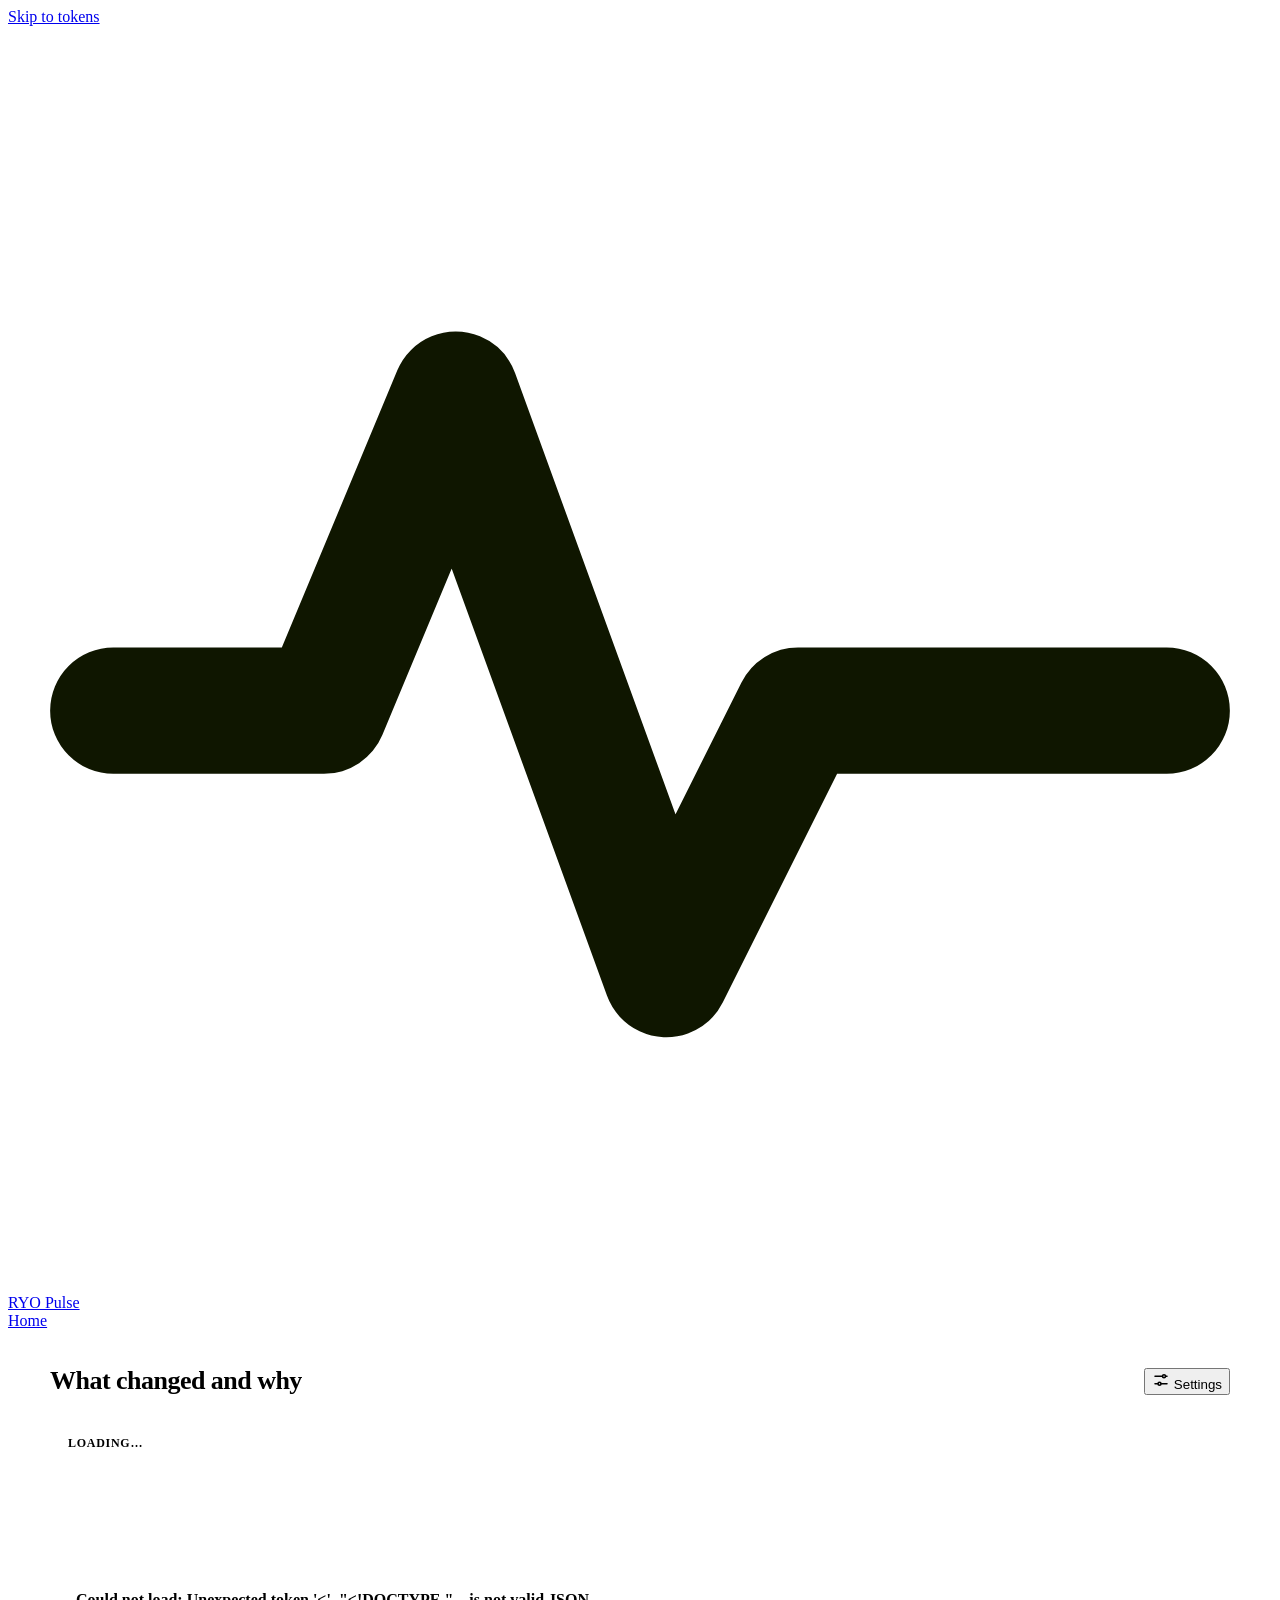
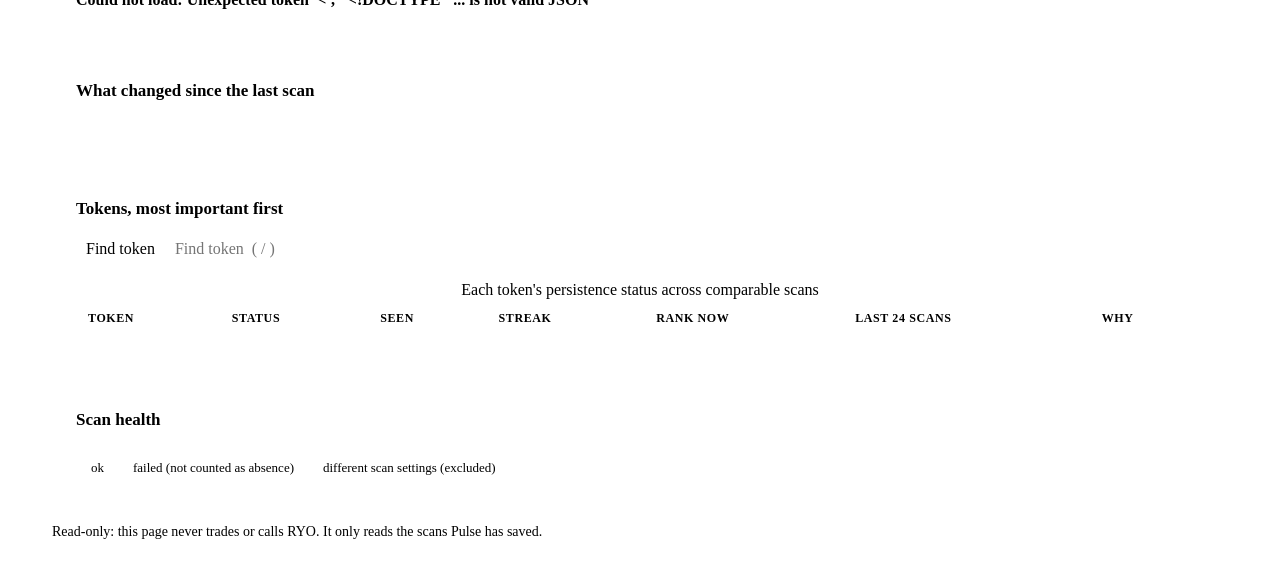
==== src/ryo_pulse/web/board.html @ be068321 "Top bar: no menu on the landing page; dashboard shows only Home" ====
<!doctype html>
<html lang="en">
<head>
<meta charset="utf-8">
<meta name="viewport" content="width=device-width, initial-scale=1">
<title>RYO Pulse · Dashboard</title>
<link rel="icon" href="data:image/svg+xml,%3Csvg xmlns='http://www.w3.org/2000/svg' viewBox='0 0 32 32'%3E%3Crect width='32' height='32' rx='9' fill='%23c5ff4a'/%3E%3Cpath d='M5 17h5l3-7 5 13 3-6h6' fill='none' stroke='%230f1600' stroke-width='2.6' stroke-linecap='round' stroke-linejoin='round'/%3E%3C/svg%3E">
<link rel="stylesheet" href="/static/theme.css">
<style>
header.page,main{max-width:1180px;margin:0 auto;padding:16px}
main{padding-top:28px;padding-bottom:40px;display:grid;gap:24px}
header.page{display:grid;gap:24px;padding-top:36px}
.title-row{display:flex;gap:10px 16px;align-items:center;justify-content:space-between}
#openSettings{flex:none}
.facts{display:grid;grid-template-columns:repeat(4,1fr);gap:16px;margin:0}
.fact{background:var(--panel);border:1px solid var(--line);border-radius:14px;padding:16px 18px;min-width:0}
.fact dt{font-size:12px;font-weight:700;letter-spacing:.06em;text-transform:uppercase;color:var(--muted)}
.fact dd{margin:8px 0 0;font-size:20px;font-weight:800;letter-spacing:-.01em;font-variant-numeric:tabular-nums;overflow-wrap:anywhere}
.fact dd small{display:block;font-size:13px;font-weight:500;color:var(--muted);letter-spacing:0}
h1{font-size:26px;margin:0;letter-spacing:-.02em;font-weight:850}
h2{font-size:17px;margin:0 0 16px}
main section{background:var(--panel);border:1px solid var(--line);border-radius:16px;padding:24px 26px;margin:0;box-shadow:var(--shadow)}
.alert{border-color:var(--fail)}
.alert p{margin:0;color:var(--fail);font-weight:600}
.changes{list-style:none;margin:0;padding:0;display:grid;gap:12px}
.changes li{display:flex;flex-wrap:wrap;gap:6px 14px;align-items:center}
.changes .why{color:var(--muted);font-size:14px}
.tok{font-weight:700;font-variant-numeric:tabular-nums;min-width:4.5em}
.arrow{color:var(--muted)}
.inout{margin:10px 0 0;color:var(--muted);font-size:14px}
.filters{display:flex;flex-wrap:wrap;gap:10px;align-items:center;margin-bottom:18px}
#filterBtns{display:flex;flex-wrap:wrap;gap:10px}
.filters button,.sbtn{font:inherit;font-size:14px;font-weight:600;background:var(--chip);color:var(--ink);border:1px solid var(--line);border-radius:9px;padding:6px 12px;cursor:pointer}
.filters button:hover,.sbtn:hover{border-color:var(--muted)}
.filters button[aria-pressed="true"]{background:var(--accent);color:var(--accent-ink);border-color:var(--accent);font-weight:800}
.sbtn.primary{background:var(--accent);color:var(--accent-ink);border-color:var(--accent);font-weight:800}
.filters input{font:inherit;padding:5px 10px;border:1px solid var(--line);border-radius:8px;background:var(--panel);color:var(--ink);min-width:12em}
.tablewrap{overflow-x:auto}
table{width:100%;border-collapse:collapse;font-variant-numeric:tabular-nums}
th,td{text-align:left;padding:12px 12px;border-bottom:1px solid var(--line);vertical-align:top}
th{font-size:12px;text-transform:uppercase;letter-spacing:.05em;color:var(--muted);font-weight:600}
tr.watched td:first-child{box-shadow:inset 3px 0 0 var(--accent)}
tbody tr:not(.detail):hover td{background:var(--chip)}
.rowbtn{all:unset;cursor:pointer;font-weight:700}
.rowbtn:focus-visible{outline:3px solid var(--focus);outline-offset:2px}
.presence{display:flex;gap:2px}
.presence i{width:7px;height:16px;border-radius:2px;background:var(--cell-off)}
.presence i.on{background:var(--cell-on);box-shadow:inset 0 0 0 1.5px var(--cell-edge)}
.why{color:var(--muted)}
.detail td{background:var(--chip);font-size:14px}
.detail ul{margin:4px 0;padding-left:18px}
code{word-break:break-all}
.muted code{white-space:nowrap;word-break:normal}
.timeline{display:flex;flex-wrap:wrap;gap:4px;margin:0 0 14px}
.timeline i{width:12px;height:12px;border-radius:2px}
.timeline .ok{background:var(--ok)} .timeline .failed{background:var(--fail)} .timeline .drifted{background:var(--drift)}
.legend{display:flex;gap:14px;color:var(--muted);font-size:13px;flex-wrap:wrap}
.legend span::before{content:"";display:inline-block;width:10px;height:10px;border-radius:2px;margin-right:5px;vertical-align:-1px}
.legend .ok::before{background:var(--ok)} .legend .failed::before{background:var(--fail)} .legend .drifted::before{background:var(--drift)}
.title{display:flex;flex-wrap:wrap;align-items:center;gap:8px 14px}
dialog{background:var(--panel);color:var(--ink);border:1px solid var(--line);border-radius:16px;box-shadow:var(--shadow);padding:26px 28px;width:min(640px,calc(100vw - 32px))}
.note{margin:0 2px;font-size:14px}
dialog::backdrop{background:rgba(0,0,0,.6)}
dialog h2{font-size:20px;margin:0 0 4px}
dialog > p{margin:0}
.actions{grid-column:1/-1;margin-top:6px;display:flex;gap:10px;justify-content:flex-end;flex-wrap:wrap}

form.grid{display:grid;grid-template-columns:repeat(auto-fit,minmax(200px,1fr));gap:18px 20px;margin-top:20px}
form.grid label{display:grid;gap:6px;font-size:14px}
form.grid input{font:inherit;padding:8px 10px;border:1px solid var(--line);border-radius:6px;background:var(--panel);color:var(--ink)}
form.grid .hint{color:var(--muted);font-size:12px}
.muted{color:var(--muted)}
@media (max-width:900px){.facts{grid-template-columns:repeat(2,1fr)}}
@media (max-width:640px){
  main section{padding:20px 18px}
  main{gap:18px}
  header.page{gap:18px;padding-top:28px}
  .facts{gap:12px}
  .hide-sm{display:none}
  /* phone: each token becomes a small card, the reason gets the full width */
  thead{display:none}
  tbody tr:not(.detail){display:grid;grid-template-columns:1fr auto auto;column-gap:14px;row-gap:6px;align-items:center;padding:14px 0;border-bottom:1px solid var(--line)}
  tbody tr:not(.detail) td{border:0;padding:2px 0}
  tbody tr:not(.detail) td.hide-sm{display:none}
  tbody td.why{grid-column:1/-1;font-size:14px}
  tbody tr.detail{display:block}
  tbody tr.detail td{display:block}
}
</style>
</head>
<body>
<a class="skip" href="#board">Skip to tokens</a>
<div class="topbar">
  <div class="wrap">
    <a class="brand" href="/" aria-label="RYO Pulse home">
      <span class="logo" aria-hidden="true"><svg viewBox="0 0 24 24"><path d="M2 13h4l2.5-6 4 11 2.5-5H22" fill="none" stroke="#0f1600" stroke-width="2.4" stroke-linecap="round" stroke-linejoin="round"/></svg></span>
      RYO Pulse
    </a>
    <nav class="nav" aria-label="Main">
      <a href="/">Home</a>
    </nav>
  </div>
</div>
<header class="page">
  <div class="title-row">
    <div class="title"><h1>What changed and why</h1><span id="source"></span></div>
    <button class="btn" type="button" id="openSettings" aria-haspopup="dialog" title="Settings (s)">
      <svg viewBox="0 0 24 24" width="18" height="18" aria-hidden="true"><g fill="none" stroke="currentColor" stroke-width="2" stroke-linecap="round"><path d="M4 7h10M18 7h2M4 17h4M12 17h8"/><circle cx="16" cy="7" r="2"/><circle cx="10" cy="17" r="2"/></g></svg>
      Settings
    </button>
  </div>
  <dl class="facts" id="meta" aria-label="About these scans"><div class="fact"><dt>Loading…</dt></div></dl>
</header>
<main>
  <p id="live" class="sr" aria-live="polite"></p>
  <section id="alert" class="alert" hidden><p id="alertText"></p></section>

  <section class="changes-box" aria-labelledby="h-changes">
    <h2 id="h-changes">What changed since the last scan</h2>
    <ul class="changes" id="changes"></ul>
    <p class="inout" id="inout"></p>
  </section>

  <section aria-labelledby="h-board" id="board" tabindex="-1">
    <h2 id="h-board">Tokens, most important first</h2>
    <div class="filters" role="group" aria-label="Filter by status">
      <span id="filterBtns"></span>
      <label class="sr" for="q">Find token</label>
      <input id="q" type="search" placeholder="Find token  ( / )" autocomplete="off">
    </div>
    <div class="tablewrap">
      <table>
        <caption class="sr">Each token's persistence status across comparable scans</caption>
        <thead><tr>
          <th scope="col">Token</th><th scope="col">Status</th><th scope="col">Seen</th>
          <th scope="col" class="hide-sm">Streak</th><th scope="col" class="hide-sm">Rank now</th>
          <th scope="col" class="hide-sm">Last 24 scans</th><th scope="col">Why</th>
        </tr></thead>
        <tbody id="rows"></tbody>
      </table>
    </div>
  </section>

  <section aria-labelledby="h-health">
    <h2 id="h-health">Scan health</h2>
    <div class="timeline" id="timeline" role="img"></div>
    <div class="legend"><span class="ok">ok</span><span class="failed">failed (not counted as absence)</span><span class="drifted">different scan settings (excluded)</span></div>
  </section>

  <p class="muted note">Read-only: this page never trades or calls RYO. It only reads the scans Pulse has saved.</p>
</main>

<dialog id="settingsDlg" aria-labelledby="h-settings">
  <h2 id="h-settings">Settings</h2>
  <p class="muted">Which scans to use, when a token counts as persistent, and tokens to pin.</p>
      <form class="grid" id="settings">
        <label>Window (newest scans)<input name="window" type="number" min="1" placeholder="all"><span class="hint">Blank = every stored scan</span></label>
        <label>Min comparable scans<input name="min_valid" type="number" min="1"><span class="hint">Fewer → insufficient</span></label>
        <label>Min coverage<input name="min_coverage" type="number" min="0" max="1" step="0.05"><span class="hint">Good scans ÷ all scans</span></label>
        <label>Persistent ratio<input name="persistent_ratio" type="number" min="0.05" max="1" step="0.05"><span class="hint">Seen ÷ comparable scans</span></label>
        <label>Persistent min hits<input name="persistent_min_hits" type="number" min="1"><span class="hint">Times seen, at least</span></label>
        <label>Watchlist<input name="watch" type="text" placeholder="BTC, SOL, INJ"><span class="hint">Pinned to the top, even if never seen</span></label>
        <div class="actions"><button class="sbtn" type="button" id="reset">Defaults</button><button class="sbtn" type="button" id="closeSettings">Cancel</button><button class="sbtn primary" type="submit">Apply</button></div>
      </form>
</dialog>
<script>
(() => {
  const ORDER = ["emerging","persistent","transient","absent","insufficient"];
  const LABEL = {emerging:"emerging",persistent:"persistent",transient:"transient",absent:"absent",insufficient:"insufficient"};
  const KEY = "ryo-pulse-settings";
  const $ = (id) => document.getElementById(id);
  const el = (tag, attrs = {}, ...kids) => {
    const n = document.createElement(tag);
    for (const [k, v] of Object.entries(attrs)) {
      if (k === "class") n.className = v; else if (k === "text") n.textContent = v; else n.setAttribute(k, v);
    }
    for (const k of kids) if (k != null) n.append(k);
    return n;
  };
  const status = (s) => el("span", {class: "st " + s, text: LABEL[s] || s});
  const fmt = (iso) => iso ? new Date(iso).toLocaleString([], {month:"short", day:"numeric", hour:"2-digit", minute:"2-digit"}) : "–";

  let settings = {};
  try { settings = JSON.parse(localStorage.getItem(KEY) || "{}"); } catch (e) { settings = {}; }
  let filter = null, data = null, open = new Set();

  function fillForm() {
    const f = $("settings");
    for (const i of f.elements) if (i.name) i.value = settings[i.name] ?? "";
  }
  function query() {
    const p = new URLSearchParams();
    for (const [k, v] of Object.entries(settings)) if (v !== "" && v != null) p.set(k, v);
    return p.toString();
  }

  async function load(announce) {
    try {
      const r = await fetch("/api/board?" + query(), {cache: "no-store"});
      const j = await r.json();
      if (!r.ok) throw new Error(j.error || r.statusText);
      data = j; render();
      if (announce) $("live").textContent = "Updated " + new Date().toLocaleTimeString();
    } catch (e) {
      $("alert").hidden = false; $("alertText").textContent = "Could not load: " + e.message;
    }
  }

  function scanSettings(p) {
    p = p || {};
    const out = [], n = p.top_n ?? p.limit;
    if (n != null) out.push("Top " + n);
    if (p.chain) out.push(String(p.chain).toUpperCase());
    if (p.theme) out.push(p.theme);
    if (p.filter_direction) out.push(p.filter_direction);
    for (const [k, v] of Object.entries(p)) if (!["top_n", "limit", "chain", "theme", "filter_direction"].includes(k)) out.push(`${k} ${v}`);
    return out.join(" · ") || "Default";
  }

  function render() {
    const d = data, s = d.scans;
    const live = d.provenance === "live";
    $("source").replaceChildren(el("span", {class: "pill " + (live ? "live" : "fixture")}, el("span", {class: "dot", "aria-hidden": "true"}), live ? "Live RYO data" : (d.provenance + " data")));
    const fact = (label, value, note, title) => el("div", {class: "fact", title: title || ""}, el("dt", {text: label}), el("dd", {}, value, note ? el("small", {text: note}) : null));
    $("meta").replaceChildren(
      fact("Good scans", `${s.valid} of ${s.total}`, `${Math.round(s.coverage * 100)}% coverage`),
      fact("Last scan", fmt(s.latest_at), s.latest_ok ? "succeeded" : "failed"),
      fact("Market mood", s.regime || "–", "from RYO market_overview"),
      fact("Scan settings", scanSettings(d.profile_params), "only same-setting scans are compared", "settings id " + (d.profile_hash || "–")),
    );

    const alert = $("alert");
    if (!s.total) { alert.hidden = false; $("alertText").textContent = "No scans yet. Run: ryo-pulse collect -p top_n=20 --every 30"; }
    else if (!s.latest_ok) { alert.hidden = false; $("alertText").textContent = "Latest scan failed: " + (s.latest_error || "different scan settings") + ". It lowers coverage; it is not counted as absence."; }
    else alert.hidden = true;

    const ch = $("changes"); ch.replaceChildren();
    if (!d.changes.length) ch.append(el("li", {class: "muted", text: s.total < 2 ? "Need at least two scans to compare." : "No status changes in the latest scan."}));
    for (const c of d.changes) ch.append(el("li", {}, el("span", {class: "tok", text: c.token}), status(c.from), el("span", {class: "arrow", "aria-label": "became", text: "→"}), status(c.to), el("span", {class: "why", text: c.why})));
    const io = [];
    if (d.entered.length) io.push("New in latest scan: " + d.entered.join(", "));
    if (d.dropped.length) io.push("Dropped out: " + d.dropped.join(", "));
    $("inout").textContent = io.join(" · ");

    const fb = $("filterBtns"); fb.replaceChildren();
    const mk = (key, text, n) => {
      const b = el("button", {type: "button", "aria-pressed": String(filter === key)}, text + (n != null ? ` ${n}` : ""));
      b.onclick = () => { filter = key; render(); };
      return b;
    };
    fb.append(mk(null, "All", d.rows.length), " ");
    ORDER.forEach((k) => fb.append(mk(k, LABEL[k], d.counts[k]), " "));

    const q = $("q").value.trim().toUpperCase();
    const tb = $("rows"); tb.replaceChildren();
    const rows = d.rows.filter((r) => (!filter || r.status === filter) && (!q || r.token.includes(q)));
    if (!rows.length) tb.append(el("tr", {}, el("td", {colspan: "7", class: "muted", text: "No tokens match."})));
    for (const r of rows) {
      const id = "d-" + r.token.replace(/[^A-Z0-9]/g, "_");
      const btn = el("button", {class: "rowbtn", type: "button", "aria-expanded": String(open.has(r.token)), "aria-controls": id, text: r.token});
      btn.onclick = () => { open.has(r.token) ? open.delete(r.token) : open.add(r.token); render(); document.querySelector(`[aria-controls="${id}"]`)?.focus(); };
      const pres = el("div", {class: "presence", role: "img", "aria-label": `seen in ${r.presence.filter(Boolean).length} of the last ${r.presence.length} good scans`});
      r.presence.forEach((on) => pres.append(el("i", on ? {class: "on"} : {})));
      tb.append(el("tr", {class: r.watched ? "watched" : ""},
        el("td", {}, btn, r.watched ? el("span", {class: "sr", text: " (watched)"}) : null),
        el("td", {}, status(r.status)),
        el("td", {text: `${r.hits}/${r.valid}`}),
        el("td", {class: "hide-sm", text: String(r.streak)}),
        el("td", {class: "hide-sm", text: r.latest_rank ? "#" + r.latest_rank : "–"}),
        el("td", {class: "hide-sm"}, pres),
        el("td", {class: "why", text: r.why}),
      ));
      if (open.has(r.token)) {
        const ul = el("ul"); r.reasons.forEach((x) => ul.append(el("li", {}, el("code", {text: x.code}), " " + x.detail)));
        tb.append(el("tr", {class: "detail", id},
          el("td", {colspan: "7"},
            el("div", {text: `First seen ${fmt(r.first_seen)} · last seen ${fmt(r.last_seen)} · best rank ${r.best_rank ?? "–"}`}),
            ul,
            el("div", {}, "Reproduce: ", el("code", {text: `ryo-pulse pulse ${r.token}` + (d.window ? ` --last ${d.window}` : "")})),
            el("div", {}, "replay_hash ", el("code", {text: r.replay_hash})),
          )));
      }
    }

    const tl = $("timeline"); tl.replaceChildren();
    const okN = d.timeline.filter((t) => t.state === "ok").length;
    tl.setAttribute("aria-label", `${okN} of the last ${d.timeline.length} scans succeeded`);
    for (const t of d.timeline) tl.append(el("i", {class: t.state, title: `${fmt(t.at)} · ${t.state}${t.error ? " · " + t.error : ` · ${t.tokens} tokens`}`}));
  }

  $("settings").addEventListener("submit", (e) => {
    e.preventDefault();
    settings = Object.fromEntries(new FormData(e.target).entries());
    try { localStorage.setItem(KEY, JSON.stringify(settings)); } catch (err) {}
    $("settingsDlg").close();
    load(true);
  });
  const openSettings = () => {
    fillForm();
    // show the values in use as placeholders, so empty boxes aren't a mystery
    const th = (data && data.thresholds) || {};
    for (const i of $("settings").elements) if (i.name in th) i.placeholder = th[i.name];
    $("settingsDlg").showModal();
  };
  $("openSettings").onclick = openSettings;
  $("closeSettings").onclick = () => $("settingsDlg").close();
  $("settingsDlg").addEventListener("click", (e) => { if (e.target === e.currentTarget) e.currentTarget.close(); });
  $("reset").onclick = () => { settings = {}; try { localStorage.removeItem(KEY); } catch (err) {} fillForm(); load(true); };
  $("q").addEventListener("input", () => data && render());
  document.addEventListener("keydown", (e) => {
    if (e.target.matches("input, textarea")) { if (e.key === "Escape") e.target.blur(); return; }
    if (e.key === "/") { e.preventDefault(); $("q").focus(); }
    else if (e.key === "r") load(true);
    else if (e.key === "s") { e.preventDefault(); openSettings(); }
    else if (e.key === "0") { filter = null; data && render(); }
    else if (/^[1-5]$/.test(e.key)) { filter = ORDER[+e.key - 1]; data && render(); }
  });
  fillForm(); load(false);
  setInterval(() => load(true), 60000);
})();
</script>
</body>
</html>
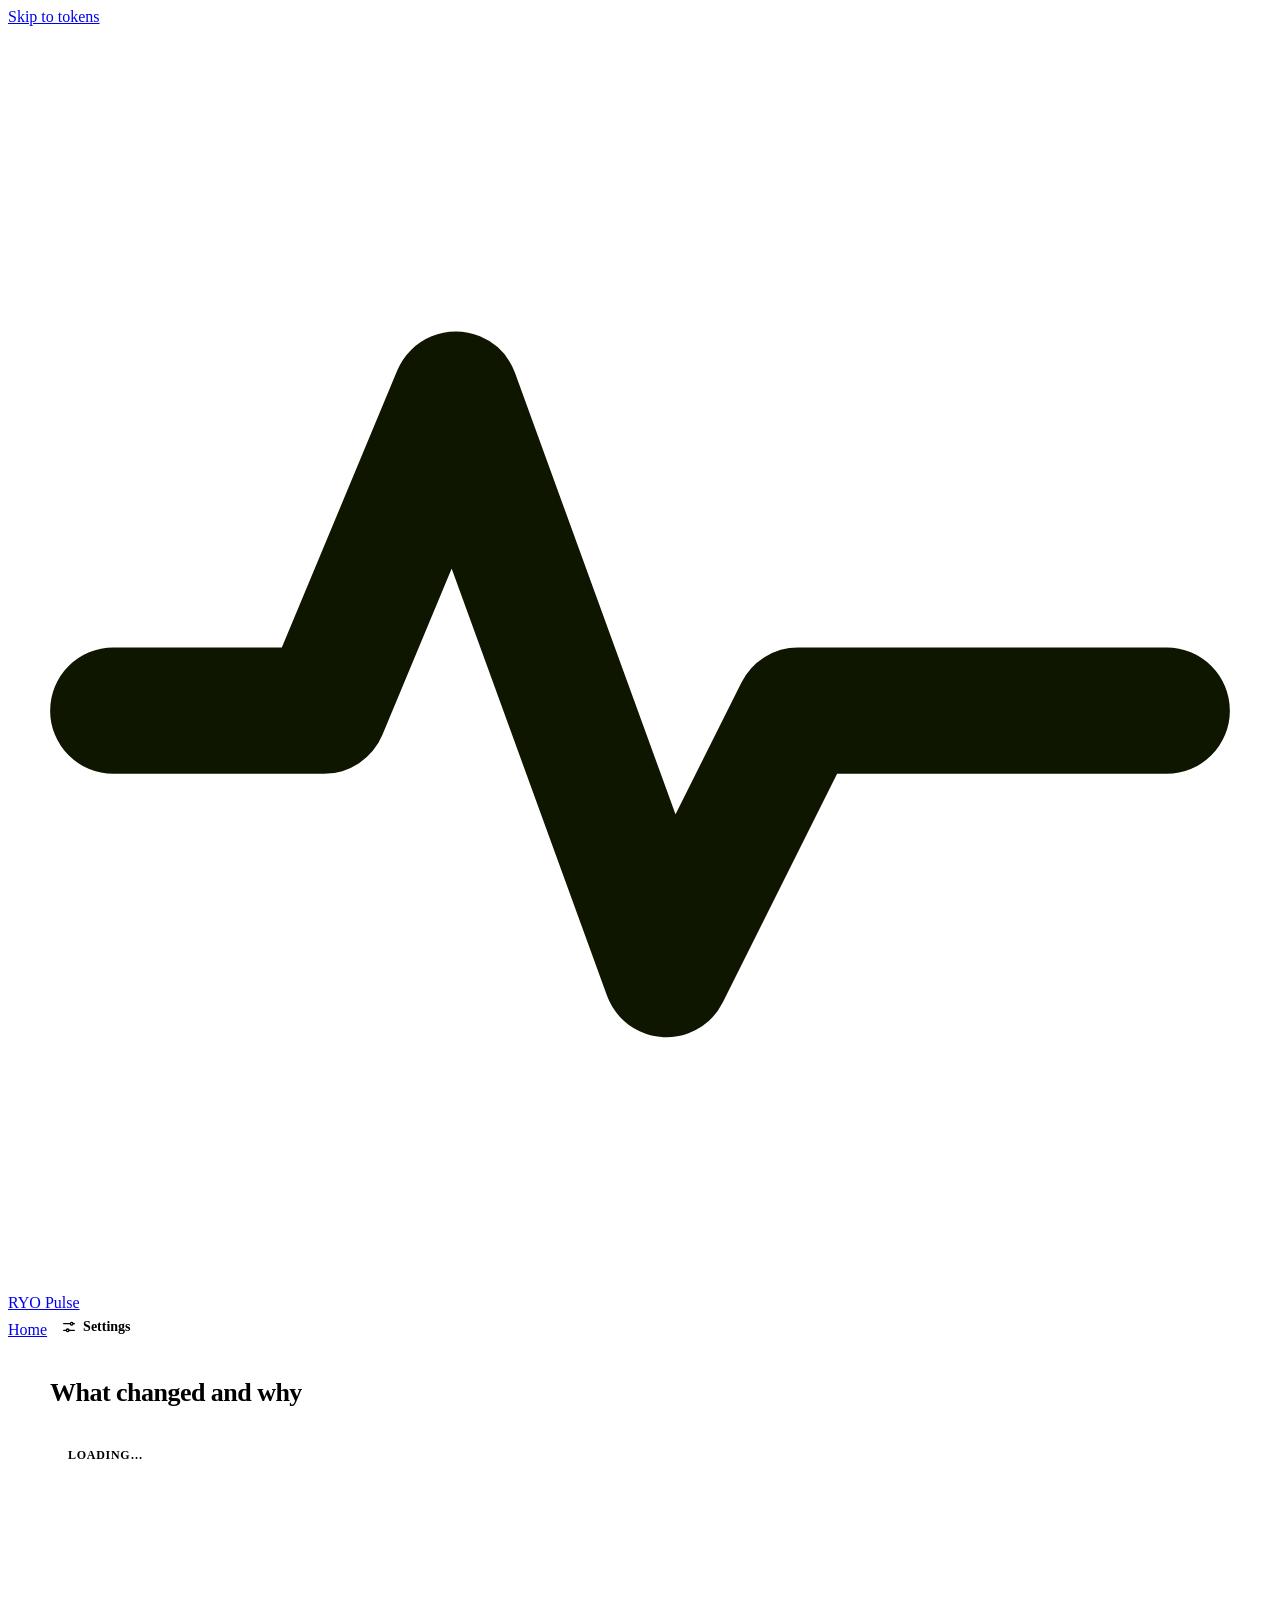
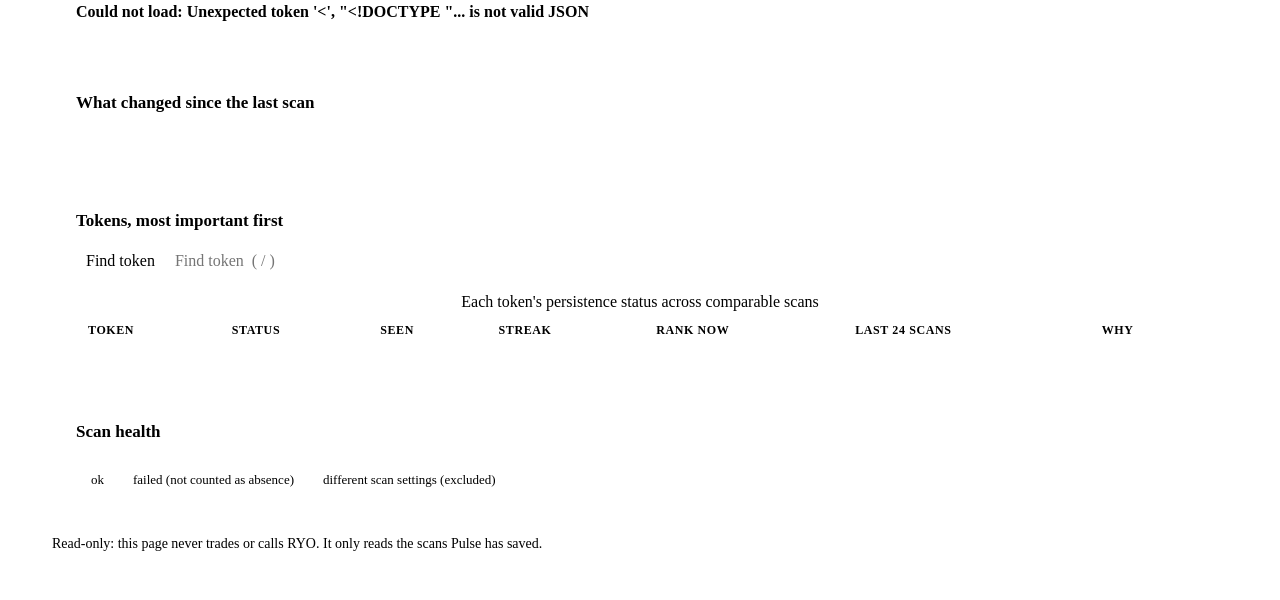
==== commit 8d9384d6: "Dashboard: Settings sits in the top bar next to Home" ====
--- a/src/ryo_pulse/web/board.html
+++ b/src/ryo_pulse/web/board.html
@@ -11,7 +11,9 @@
 main{padding-top:28px;padding-bottom:40px;display:grid;gap:24px}
 header.page{display:grid;gap:24px;padding-top:36px}
 .title-row{display:flex;gap:10px 16px;align-items:center;justify-content:space-between}
-#openSettings{flex:none}
+.navbtn{display:inline-flex;align-items:center;gap:6px;font:inherit;font-weight:600;font-size:14px;color:var(--muted);background:none;border:0;padding:7px 10px;border-radius:8px;cursor:pointer}
+.navbtn:hover{color:var(--ink);background:var(--chip)}
+.navbtn svg{width:16px;height:16px}
 .facts{display:grid;grid-template-columns:repeat(4,1fr);gap:16px;margin:0}
 .fact{background:var(--panel);border:1px solid var(--line);border-radius:14px;padding:16px 18px;min-width:0}
 .fact dt{font-size:12px;font-weight:700;letter-spacing:.06em;text-transform:uppercase;color:var(--muted)}
@@ -98,16 +100,16 @@
     </a>
     <nav class="nav" aria-label="Main">
       <a href="/">Home</a>
+      <button class="navbtn" type="button" id="openSettings" aria-haspopup="dialog" title="Settings (s)">
+        <svg viewBox="0 0 24 24" width="18" height="18" aria-hidden="true"><g fill="none" stroke="currentColor" stroke-width="2" stroke-linecap="round"><path d="M4 7h10M18 7h2M4 17h4M12 17h8"/><circle cx="16" cy="7" r="2"/><circle cx="10" cy="17" r="2"/></g></svg>
+        Settings
+      </button>
     </nav>
   </div>
 </div>
 <header class="page">
   <div class="title-row">
     <div class="title"><h1>What changed and why</h1><span id="source"></span></div>
-    <button class="btn" type="button" id="openSettings" aria-haspopup="dialog" title="Settings (s)">
-      <svg viewBox="0 0 24 24" width="18" height="18" aria-hidden="true"><g fill="none" stroke="currentColor" stroke-width="2" stroke-linecap="round"><path d="M4 7h10M18 7h2M4 17h4M12 17h8"/><circle cx="16" cy="7" r="2"/><circle cx="10" cy="17" r="2"/></g></svg>
-      Settings
-    </button>
   </div>
   <dl class="facts" id="meta" aria-label="About these scans"><div class="fact"><dt>Loading…</dt></div></dl>
 </header>
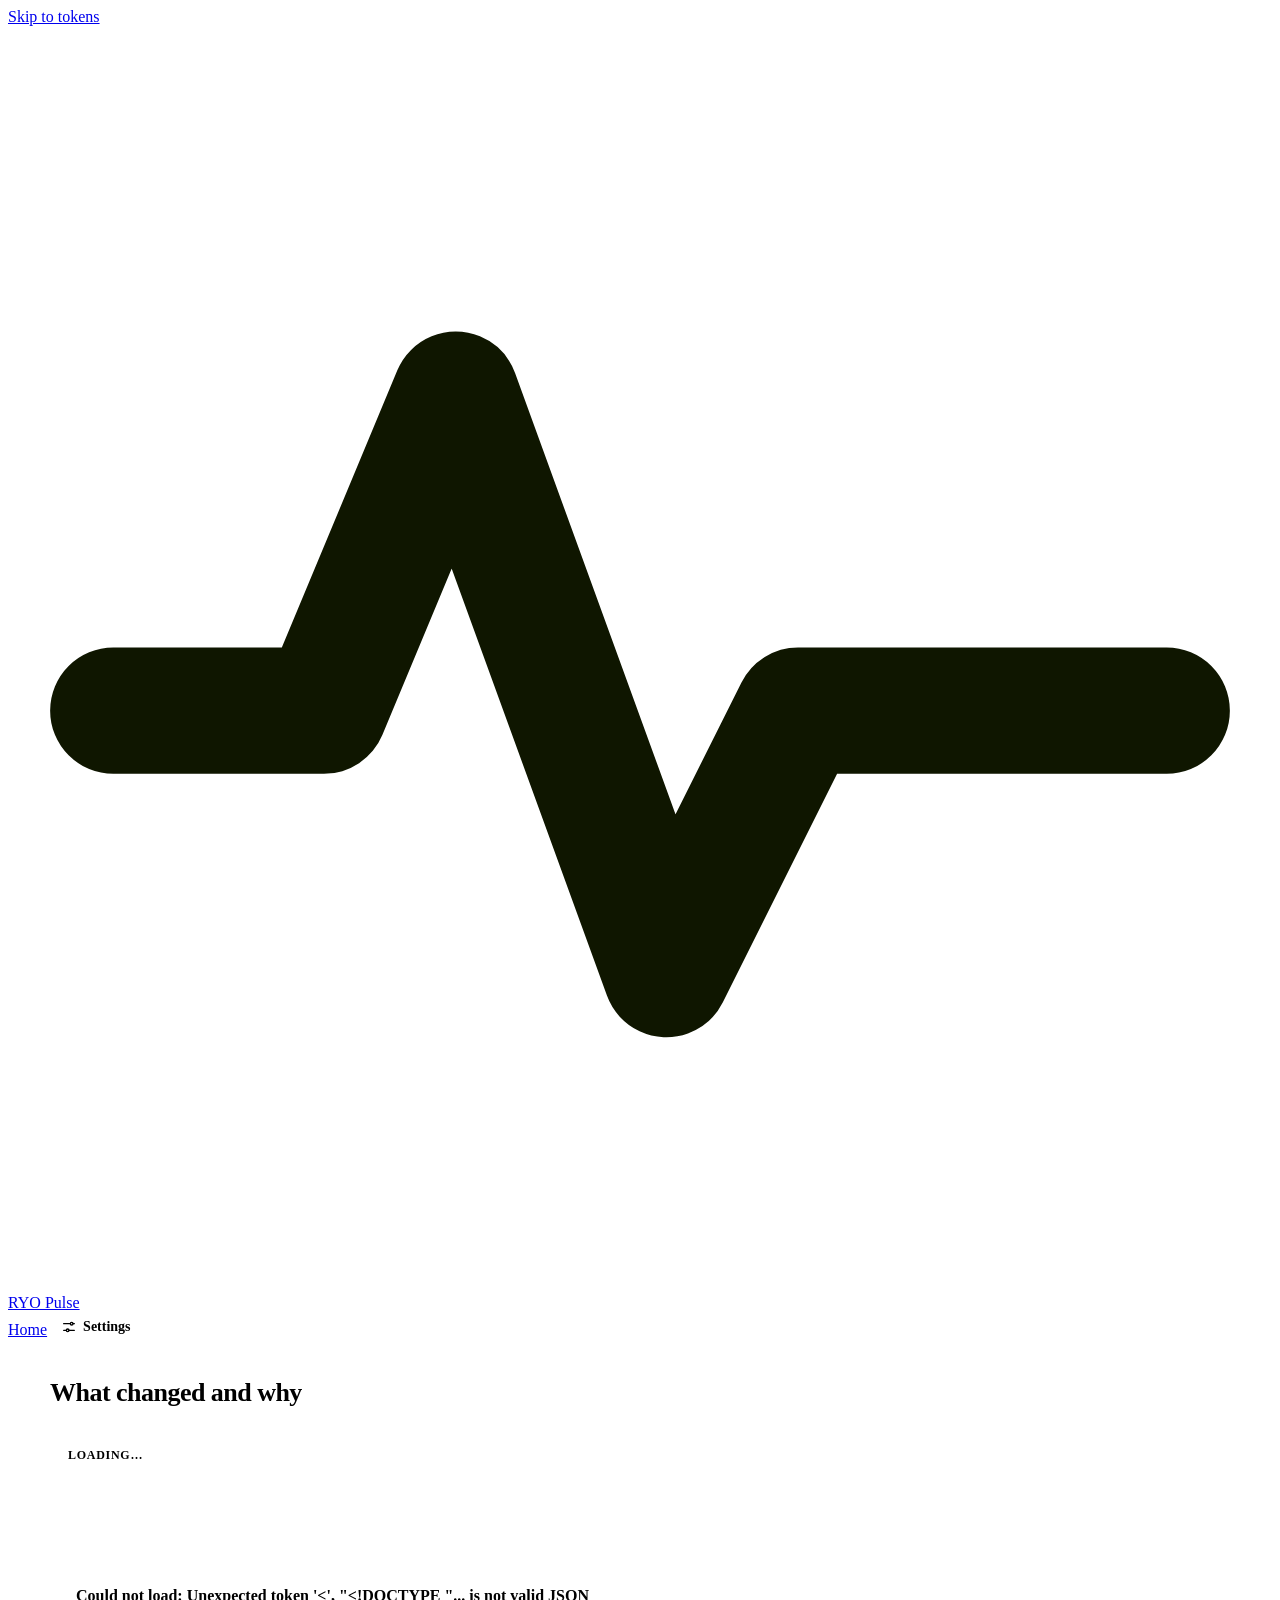
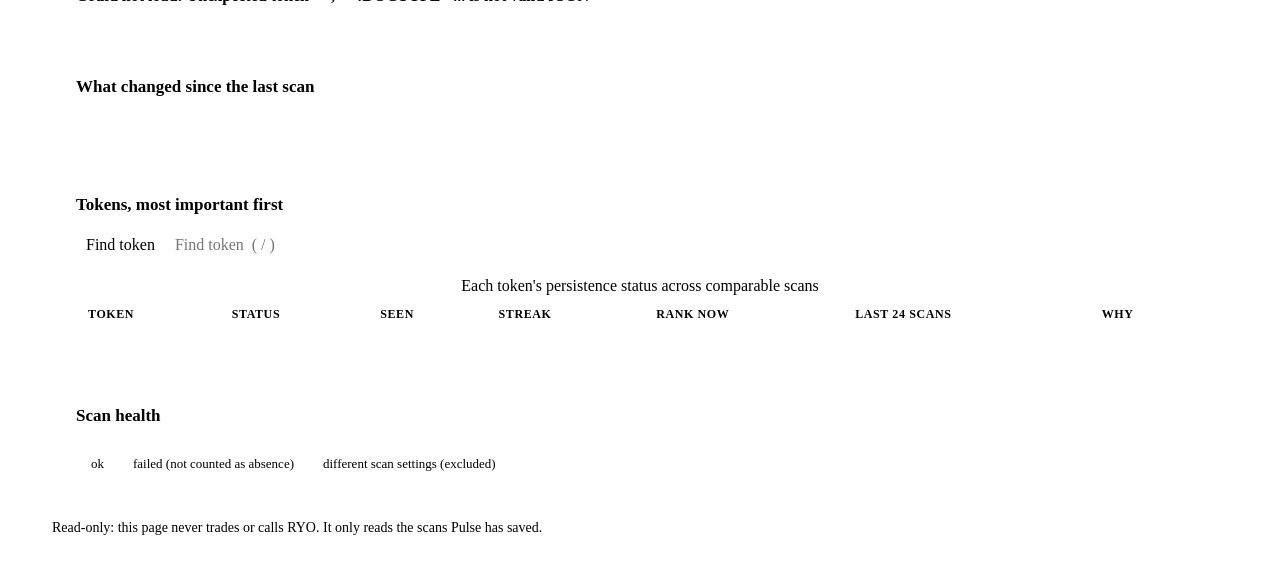
==== commit 6d961624: "Wider side margins, especially on phones" ====
--- a/src/ryo_pulse/web/board.html
+++ b/src/ryo_pulse/web/board.html
@@ -7,7 +7,7 @@
 <link rel="icon" href="data:image/svg+xml,%3Csvg xmlns='http://www.w3.org/2000/svg' viewBox='0 0 32 32'%3E%3Crect width='32' height='32' rx='9' fill='%23c5ff4a'/%3E%3Cpath d='M5 17h5l3-7 5 13 3-6h6' fill='none' stroke='%230f1600' stroke-width='2.6' stroke-linecap='round' stroke-linejoin='round'/%3E%3C/svg%3E">
 <link rel="stylesheet" href="/static/theme.css">
 <style>
-header.page,main{max-width:1180px;margin:0 auto;padding:16px}
+header.page,main{max-width:1180px;margin:0 auto;padding:16px var(--gutter)}
 main{padding-top:28px;padding-bottom:40px;display:grid;gap:24px}
 header.page{display:grid;gap:24px;padding-top:36px}
 .title-row{display:flex;gap:10px 16px;align-items:center;justify-content:space-between}
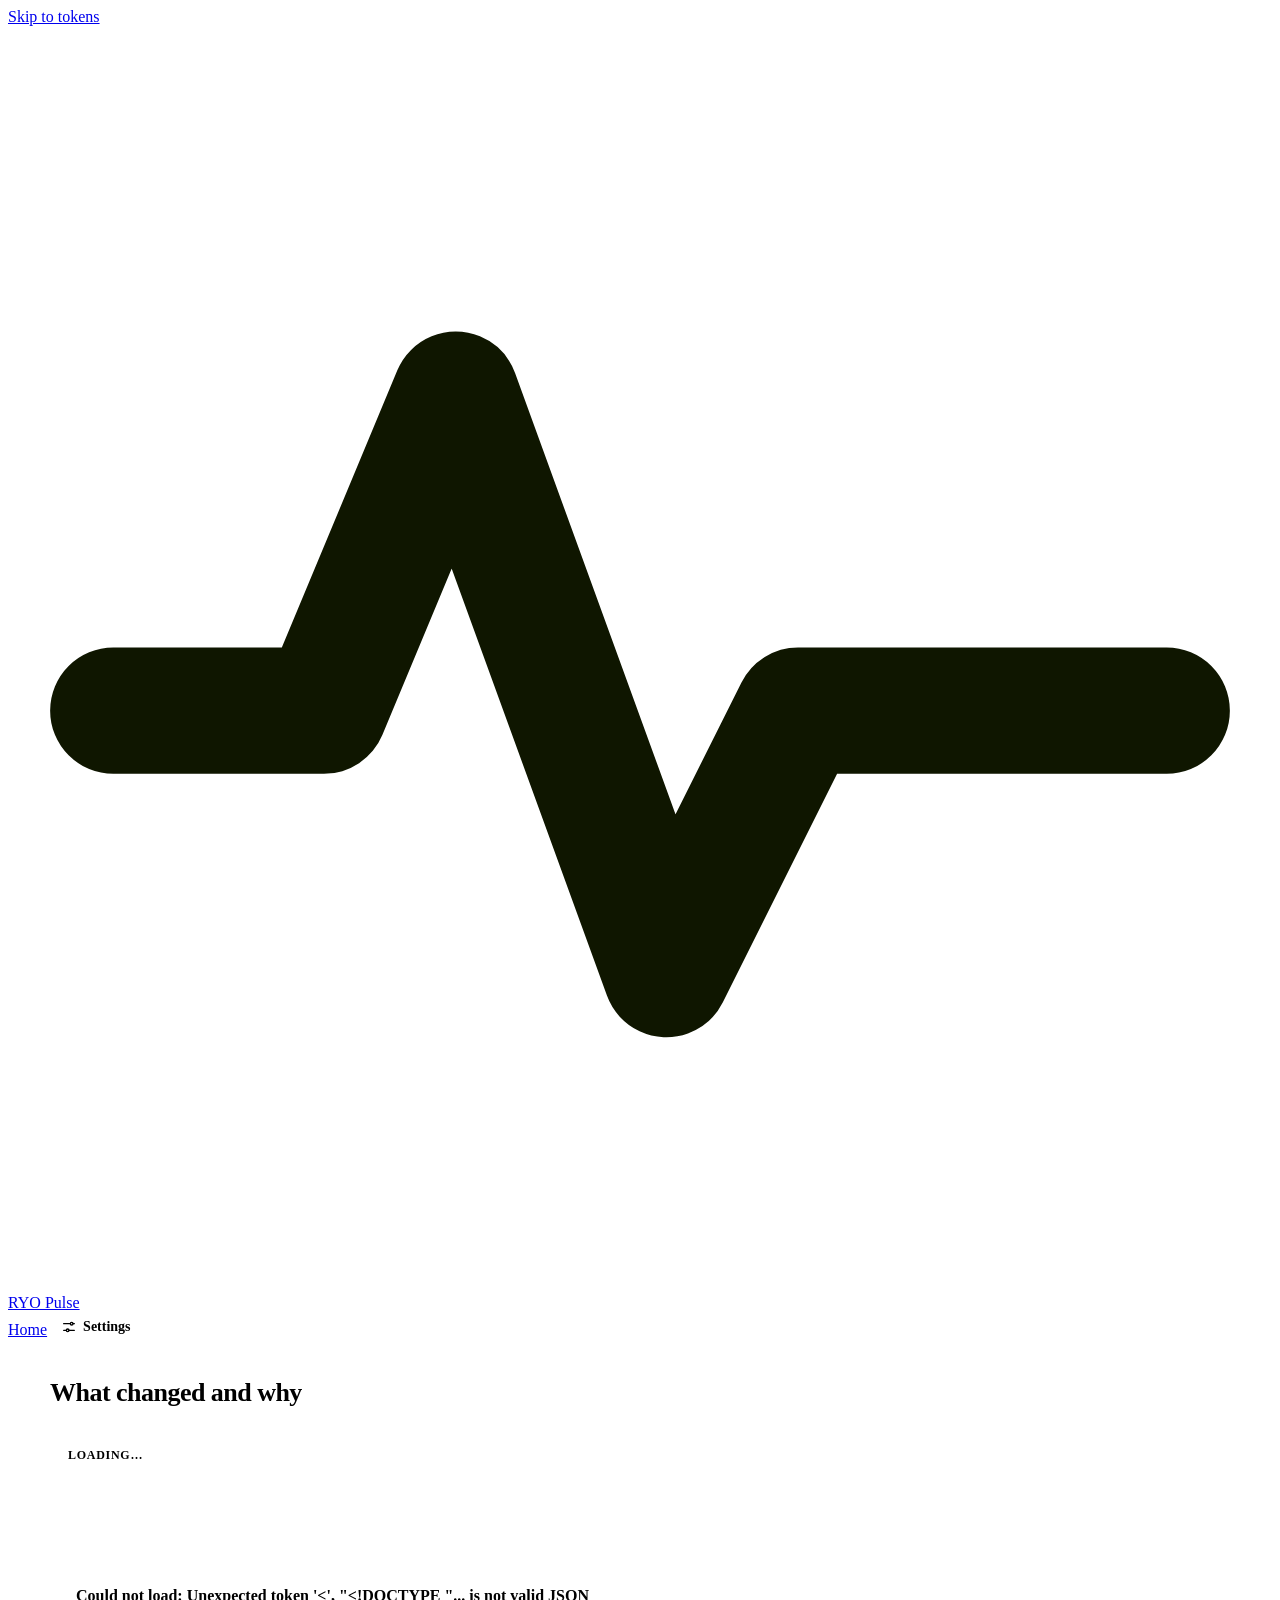
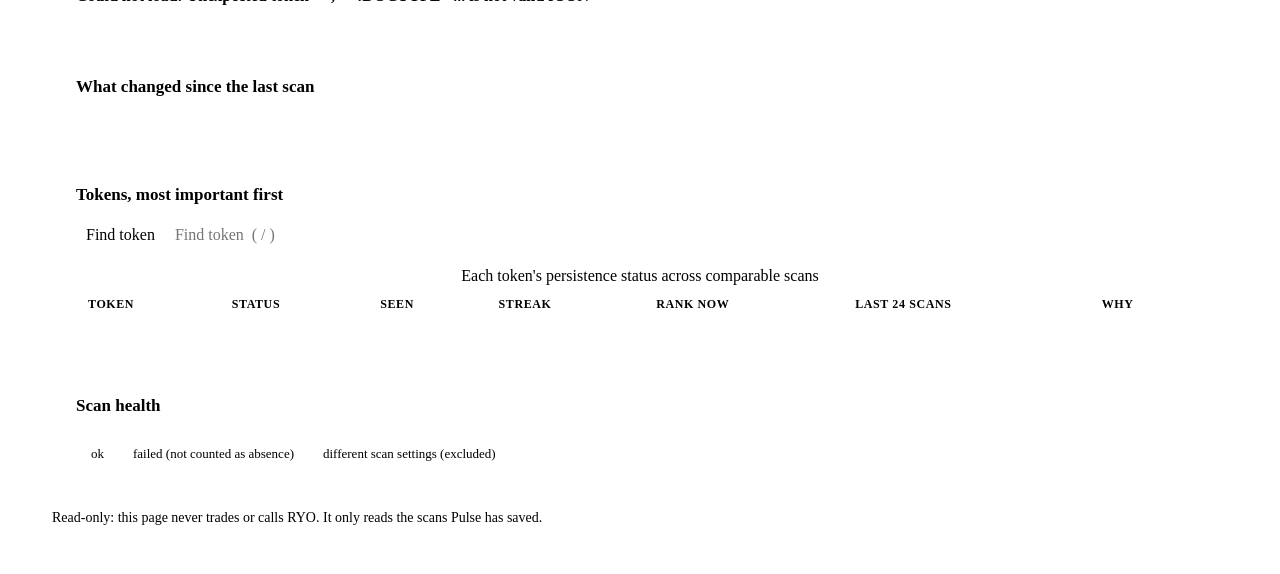
==== commit 80537be1: "Dashboard: remove 'New in latest scan / Dropped out' line" ====
--- a/src/ryo_pulse/web/board.html
+++ b/src/ryo_pulse/web/board.html
@@ -29,7 +29,6 @@
 .changes .why{color:var(--muted);font-size:14px}
 .tok{font-weight:700;font-variant-numeric:tabular-nums;min-width:4.5em}
 .arrow{color:var(--muted)}
-.inout{margin:10px 0 0;color:var(--muted);font-size:14px}
 .filters{display:flex;flex-wrap:wrap;gap:10px;align-items:center;margin-bottom:18px}
 #filterBtns{display:flex;flex-wrap:wrap;gap:10px}
 .filters button,.sbtn{font:inherit;font-size:14px;font-weight:600;background:var(--chip);color:var(--ink);border:1px solid var(--line);border-radius:9px;padding:6px 12px;cursor:pointer}
@@ -120,7 +119,6 @@
   <section class="changes-box" aria-labelledby="h-changes">
     <h2 id="h-changes">What changed since the last scan</h2>
     <ul class="changes" id="changes"></ul>
-    <p class="inout" id="inout"></p>
   </section>
 
   <section aria-labelledby="h-board" id="board" tabindex="-1">
@@ -227,7 +225,7 @@
     $("meta").replaceChildren(
       fact("Good scans", `${s.valid} of ${s.total}`, `${Math.round(s.coverage * 100)}% coverage`),
       fact("Last scan", fmt(s.latest_at), s.latest_ok ? "succeeded" : "failed"),
-      fact("Market mood", s.regime || "–", "from RYO market_overview"),
+      fact("Market mood", s.regime ? (s.regime.charAt(0).toUpperCase() + s.regime.slice(1)).replace(/[_-]+/g, " ") : "–", "from RYO market_overview"),
       fact("Scan settings", scanSettings(d.profile_params), "only same-setting scans are compared", "settings id " + (d.profile_hash || "–")),
     );
 
@@ -239,10 +237,6 @@
     const ch = $("changes"); ch.replaceChildren();
     if (!d.changes.length) ch.append(el("li", {class: "muted", text: s.total < 2 ? "Need at least two scans to compare." : "No status changes in the latest scan."}));
     for (const c of d.changes) ch.append(el("li", {}, el("span", {class: "tok", text: c.token}), status(c.from), el("span", {class: "arrow", "aria-label": "became", text: "→"}), status(c.to), el("span", {class: "why", text: c.why})));
-    const io = [];
-    if (d.entered.length) io.push("New in latest scan: " + d.entered.join(", "));
-    if (d.dropped.length) io.push("Dropped out: " + d.dropped.join(", "));
-    $("inout").textContent = io.join(" · ");
 
     const fb = $("filterBtns"); fb.replaceChildren();
     const mk = (key, text, n) => {
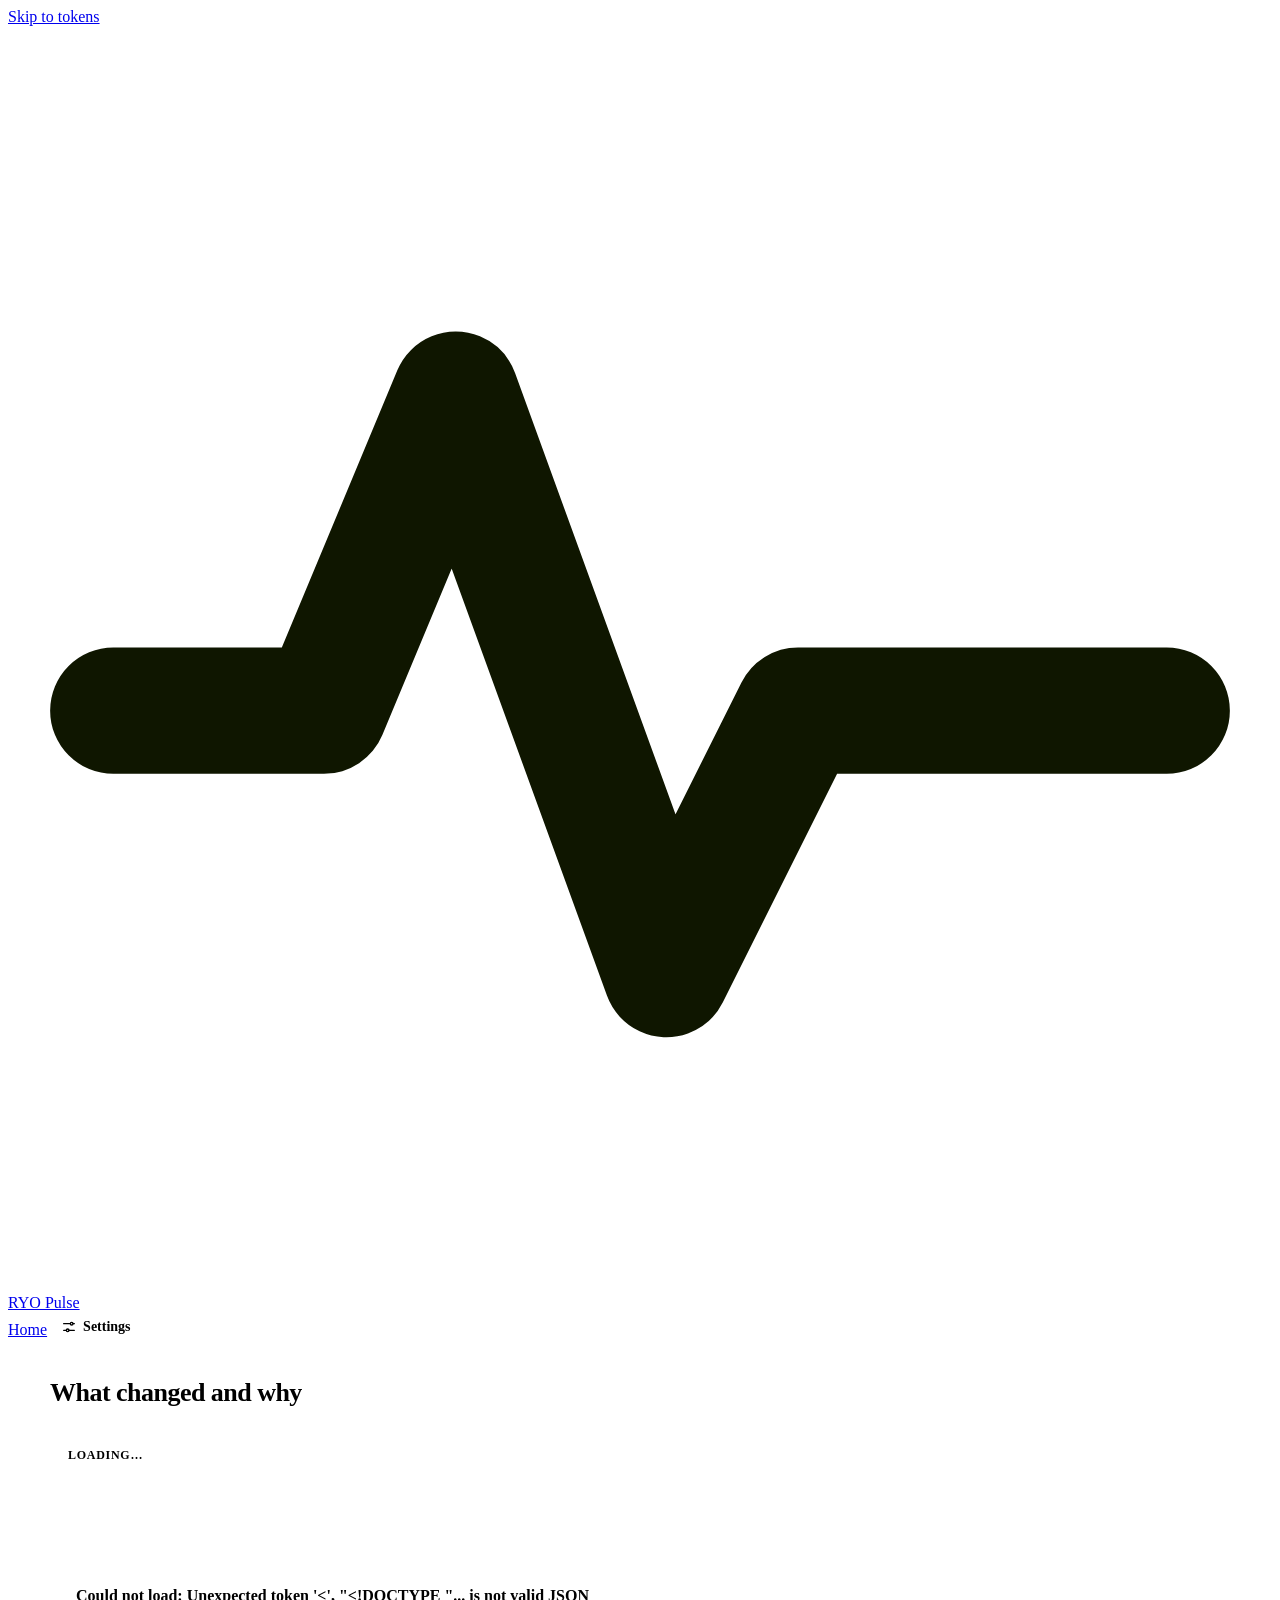
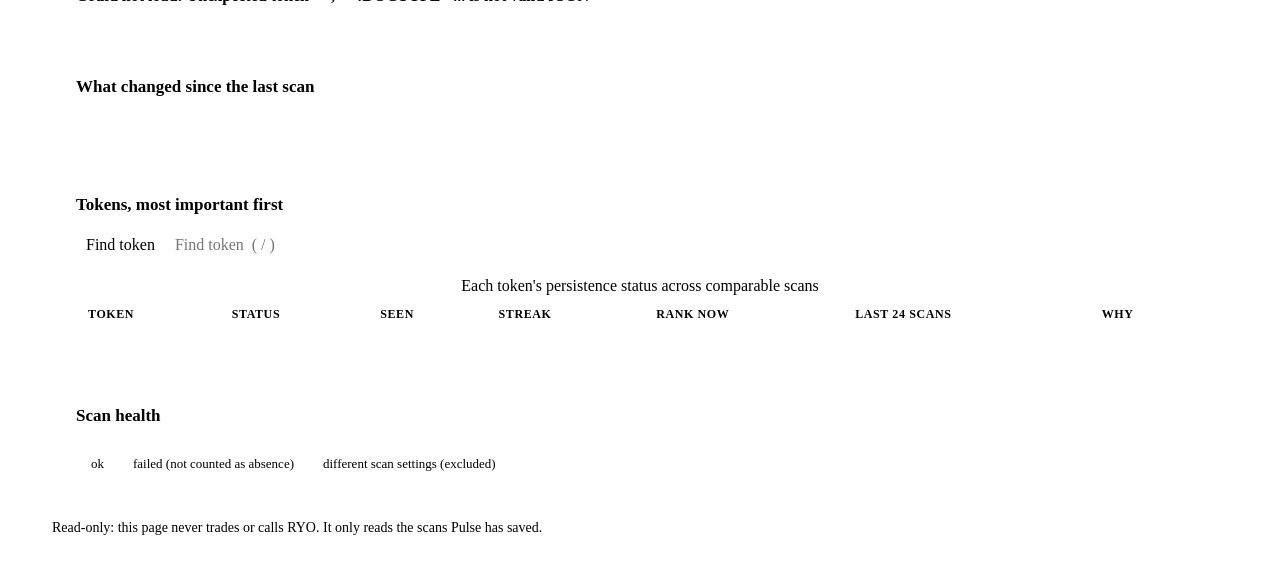
==== commit 74365199: "Revert "Dashboard: remove 'New in latest scan / Dropped out' line" This reverts commit 80537be1d2aa5" ====
--- a/src/ryo_pulse/web/board.html
+++ b/src/ryo_pulse/web/board.html
@@ -29,6 +29,7 @@
 .changes .why{color:var(--muted);font-size:14px}
 .tok{font-weight:700;font-variant-numeric:tabular-nums;min-width:4.5em}
 .arrow{color:var(--muted)}
+.inout{margin:10px 0 0;color:var(--muted);font-size:14px}
 .filters{display:flex;flex-wrap:wrap;gap:10px;align-items:center;margin-bottom:18px}
 #filterBtns{display:flex;flex-wrap:wrap;gap:10px}
 .filters button,.sbtn{font:inherit;font-size:14px;font-weight:600;background:var(--chip);color:var(--ink);border:1px solid var(--line);border-radius:9px;padding:6px 12px;cursor:pointer}
@@ -119,6 +120,7 @@
   <section class="changes-box" aria-labelledby="h-changes">
     <h2 id="h-changes">What changed since the last scan</h2>
     <ul class="changes" id="changes"></ul>
+    <p class="inout" id="inout"></p>
   </section>
 
   <section aria-labelledby="h-board" id="board" tabindex="-1">
@@ -237,6 +239,10 @@
     const ch = $("changes"); ch.replaceChildren();
     if (!d.changes.length) ch.append(el("li", {class: "muted", text: s.total < 2 ? "Need at least two scans to compare." : "No status changes in the latest scan."}));
     for (const c of d.changes) ch.append(el("li", {}, el("span", {class: "tok", text: c.token}), status(c.from), el("span", {class: "arrow", "aria-label": "became", text: "→"}), status(c.to), el("span", {class: "why", text: c.why})));
+    const io = [];
+    if (d.entered.length) io.push("New in latest scan: " + d.entered.join(", "));
+    if (d.dropped.length) io.push("Dropped out: " + d.dropped.join(", "));
+    $("inout").textContent = io.join(" · ");
 
     const fb = $("filterBtns"); fb.replaceChildren();
     const mk = (key, text, n) => {
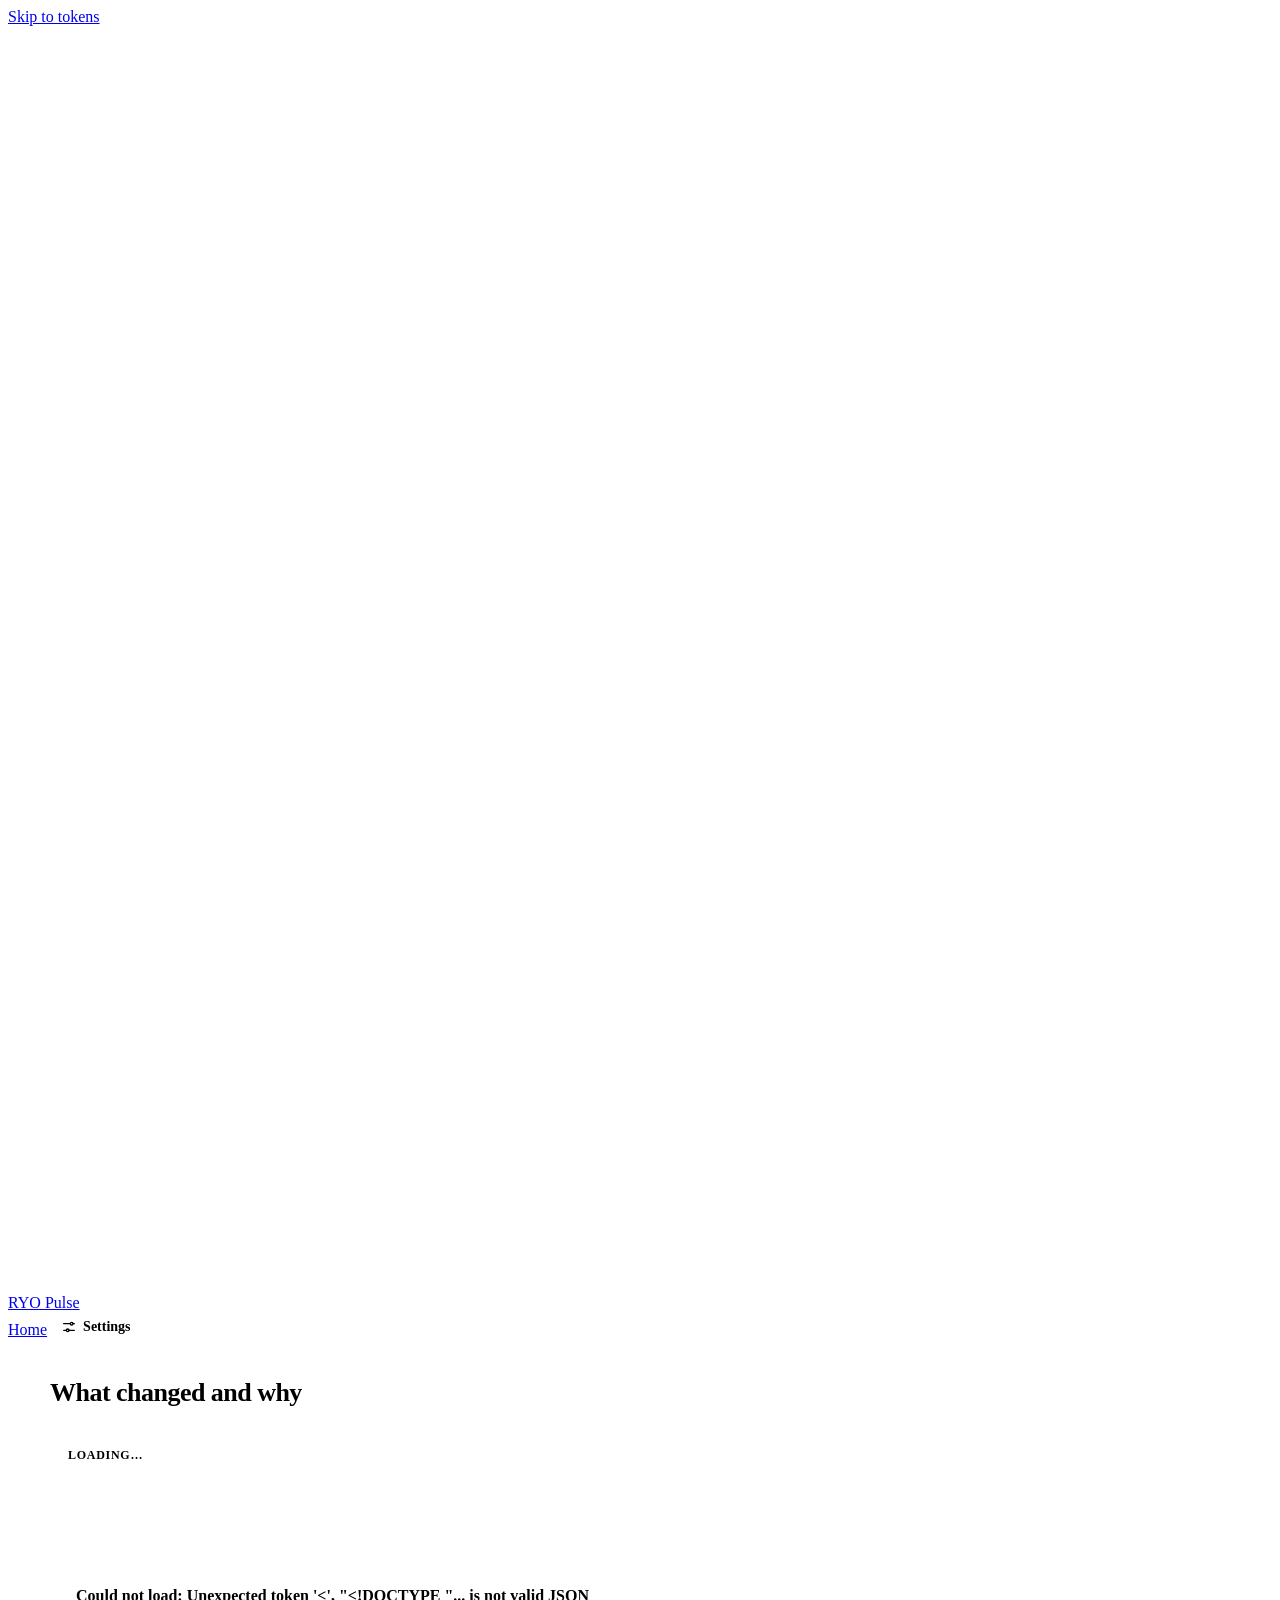
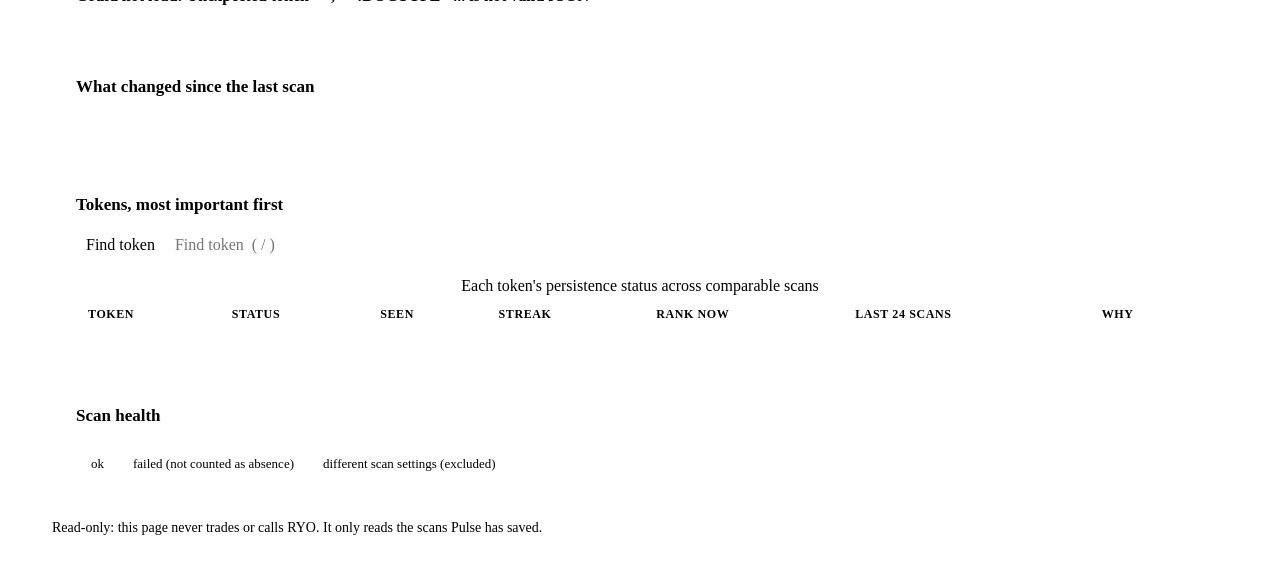
==== commit 52cf12e4: "Light theme: white, black and royal blue palette Replaces the dark neon-green colours with solid #FA" ====
--- a/src/ryo_pulse/web/board.html
+++ b/src/ryo_pulse/web/board.html
@@ -4,7 +4,7 @@
 <meta charset="utf-8">
 <meta name="viewport" content="width=device-width, initial-scale=1">
 <title>RYO Pulse · Dashboard</title>
-<link rel="icon" href="data:image/svg+xml,%3Csvg xmlns='http://www.w3.org/2000/svg' viewBox='0 0 32 32'%3E%3Crect width='32' height='32' rx='9' fill='%23c5ff4a'/%3E%3Cpath d='M5 17h5l3-7 5 13 3-6h6' fill='none' stroke='%230f1600' stroke-width='2.6' stroke-linecap='round' stroke-linejoin='round'/%3E%3C/svg%3E">
+<link rel="icon" href="data:image/svg+xml,%3Csvg xmlns='http://www.w3.org/2000/svg' viewBox='0 0 32 32'%3E%3Crect width='32' height='32' rx='9' fill='%232554C7'/%3E%3Cpath d='M5 17h5l3-7 5 13 3-6h6' fill='none' stroke='%23FFFFFF' stroke-width='2.6' stroke-linecap='round' stroke-linejoin='round'/%3E%3C/svg%3E">
 <link rel="stylesheet" href="/static/theme.css">
 <style>
 header.page,main{max-width:1180px;margin:0 auto;padding:16px var(--gutter)}
@@ -32,10 +32,11 @@
 .inout{margin:10px 0 0;color:var(--muted);font-size:14px}
 .filters{display:flex;flex-wrap:wrap;gap:10px;align-items:center;margin-bottom:18px}
 #filterBtns{display:flex;flex-wrap:wrap;gap:10px}
-.filters button,.sbtn{font:inherit;font-size:14px;font-weight:600;background:var(--chip);color:var(--ink);border:1px solid var(--line);border-radius:9px;padding:6px 12px;cursor:pointer}
+.filters button,.sbtn{font:inherit;font-size:14px;font-weight:600;background:var(--panel);color:var(--ink);border:1px solid var(--line);border-radius:9px;padding:6px 12px;cursor:pointer}
 .filters button:hover,.sbtn:hover{border-color:var(--muted)}
 .filters button[aria-pressed="true"]{background:var(--accent);color:var(--accent-ink);border-color:var(--accent);font-weight:800}
 .sbtn.primary{background:var(--accent);color:var(--accent-ink);border-color:var(--accent);font-weight:800}
+.sbtn.primary:hover{background:var(--accent-hover);border-color:var(--accent-hover)}
 .filters input{font:inherit;padding:5px 10px;border:1px solid var(--line);border-radius:8px;background:var(--panel);color:var(--ink);min-width:12em}
 .tablewrap{overflow-x:auto}
 table{width:100%;border-collapse:collapse;font-variant-numeric:tabular-nums}
@@ -62,7 +63,7 @@
 .title{display:flex;flex-wrap:wrap;align-items:center;gap:8px 14px}
 dialog{background:var(--panel);color:var(--ink);border:1px solid var(--line);border-radius:16px;box-shadow:var(--shadow);padding:26px 28px;width:min(640px,calc(100vw - 32px))}
 .note{margin:0 2px;font-size:14px}
-dialog::backdrop{background:rgba(0,0,0,.6)}
+dialog::backdrop{background:rgba(17,17,17,.45)}
 dialog h2{font-size:20px;margin:0 0 4px}
 dialog > p{margin:0}
 .actions{grid-column:1/-1;margin-top:6px;display:flex;gap:10px;justify-content:flex-end;flex-wrap:wrap}
@@ -95,7 +96,7 @@
 <div class="topbar">
   <div class="wrap">
     <a class="brand" href="/" aria-label="RYO Pulse home">
-      <span class="logo" aria-hidden="true"><svg viewBox="0 0 24 24"><path d="M2 13h4l2.5-6 4 11 2.5-5H22" fill="none" stroke="#0f1600" stroke-width="2.4" stroke-linecap="round" stroke-linejoin="round"/></svg></span>
+      <span class="logo" aria-hidden="true"><svg viewBox="0 0 24 24"><path d="M2 13h4l2.5-6 4 11 2.5-5H22" fill="none" stroke="#FFFFFF" stroke-width="2.4" stroke-linecap="round" stroke-linejoin="round"/></svg></span>
       RYO Pulse
     </a>
     <nav class="nav" aria-label="Main">
@@ -222,7 +223,7 @@
   function render() {
     const d = data, s = d.scans;
     const live = d.provenance === "live";
-    $("source").replaceChildren(el("span", {class: "pill " + (live ? "live" : "fixture")}, el("span", {class: "dot", "aria-hidden": "true"}), live ? "Live RYO data" : (d.provenance + " data")));
+    $("source").replaceChildren(el("span", {class: "pill " + (live ? "live" : "fixture")}, el("span", {class: "dot", "aria-hidden": "true"}), live ? (d.hosted ? "Real RYO scans · saved copy" : "Live RYO data") : (d.provenance + " data")));
     const fact = (label, value, note, title) => el("div", {class: "fact", title: title || ""}, el("dt", {text: label}), el("dd", {}, value, note ? el("small", {text: note}) : null));
     $("meta").replaceChildren(
       fact("Good scans", `${s.valid} of ${s.total}`, `${Math.round(s.coverage * 100)}% coverage`),
